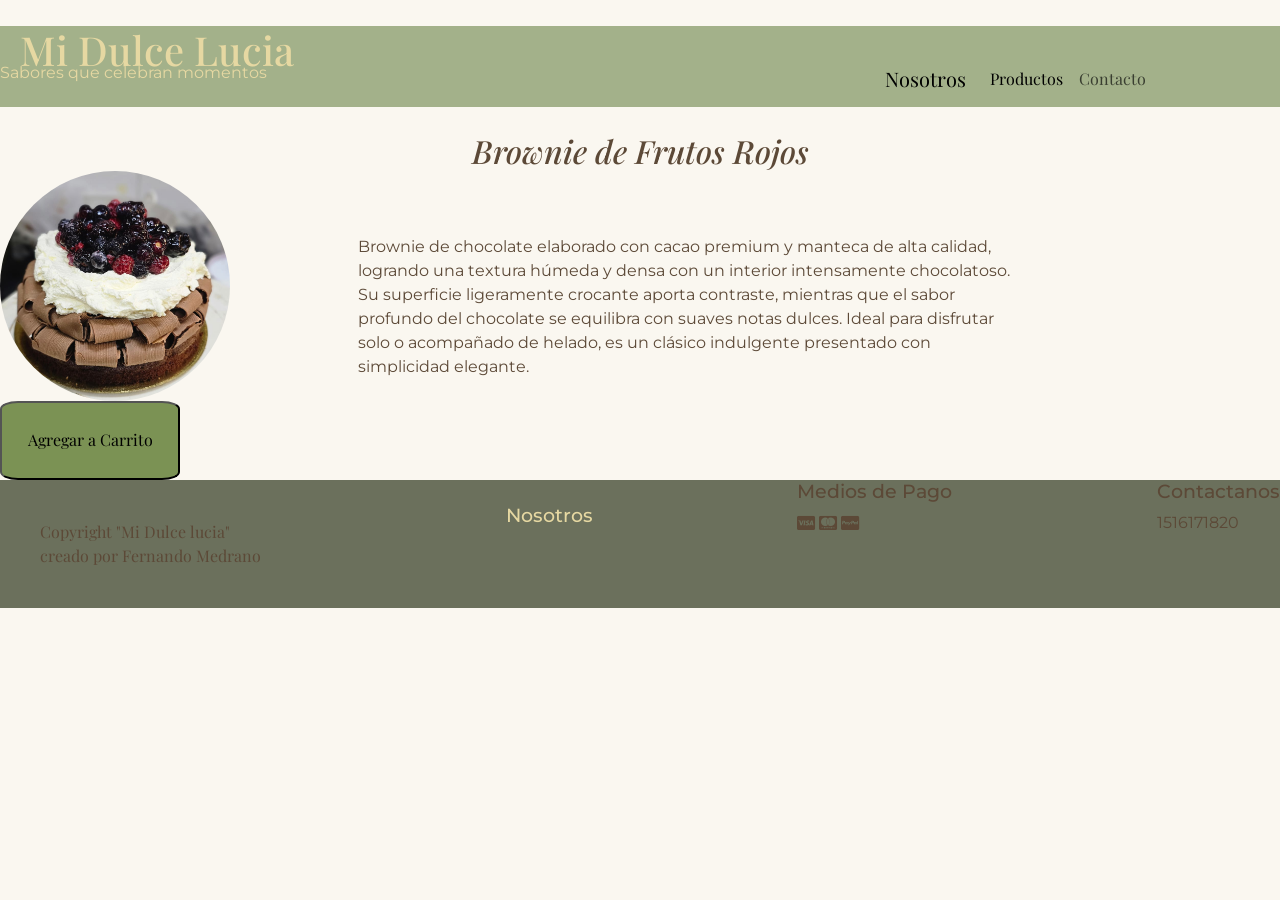
==== pages/brownie _frutos _rojos.html @ 554dda73 "proyecto v1 mi dulce lucia" ====
<!DOCTYPE html>
<html lang="en">

<head>
    <meta charset="UTF-8">
    <meta name="viewport" content="width=device-width, initial-scale=1.0">
    <meta name="description"
        content=" Mi Dulce Lucía: pastelería artesanal, tortas premium y postres personalizados. Envíos a todo Buenos Aires.">
    <meta name="robots" content="index, follow">

    <!--- bootstrasp-->
    <link href="https://cdn.jsdelivr.net/npm/bootstrap@5.3.8/dist/css/bootstrap.min.css" rel="stylesheet"
        integrity="sha384-sRIl4kxILFvY47J16cr9ZwB07vP4J8+LH7qKQnuqkuIAvNWLzeN8tE5YBujZqJLB" crossorigin="anonymous">
    <!---->

    <link rel="stylesheet" href="../estilo/estilo.css">

    <link rel="preconnect" href="https://fonts.googleapis.com">
    <link rel="preconnect" href="https://fonts.gstatic.com" crossorigin>
    <link href="https://fonts.googleapis.com/css2?family=Playfair+Display:ital,wght@0,400..900;1,400..900&display=swap"
        rel="stylesheet">
    <link rel="preconnect" href="https://fonts.googleapis.com">
    <link rel="preconnect" href="https://fonts.gstatic.com" crossorigin>
    <link
        href="https://fonts.googleapis.com/css2?family=Montserrat:ital,wght@0,100..900;1,100..900&family=Playfair+Display:ital,wght@0,400..900;1,400..900&display=swap"
        rel="stylesheet">




    <link rel="stylesheet" href="https://cdnjs.cloudflare.com/ajax/libs/font-awesome/6.5.0/css/all.min.css">
    <!---etiqueta para icono, con ia aprendi como usarla-->

    <title>Mi Dulce Lucia</title>
</head>

<body class="pages_tortas">
    <header>
        <div class="logo" id="headerGrid">
            <h1><a href="../index.html">Mi Dulce Lucia </h1></a>
            <p class="eslogan">Sabores que celebran momentos </p>
        </div>
        <div id="btnGrid">
            <nav class="navbar navbar-expand-lg ">
                <div class="container-fluid">
                    <a class="navbar-brand" href="./pages/NuestraHistoria.html">Nosotros</a>
                    <button class="navbar-toggler" type="button" data-bs-toggle="collapse" data-bs-target="#navbarNav"
                        aria-controls="navbarNav" aria-expanded="false" aria-label="Toggle navigation">
                        <span class="navbar-toggler-icon"></span>
                    </button>
                    <div class="collapse navbar-collapse" id="navbarNav">
                        <ul class="navbar-nav">
                            <li class="nav-item">
                                <a class="nav-link active" aria-current="page"
                                    href="./pages/productos.html">Productos</a>
                            </li>
                            <li class="nav-item">
                                <a class="nav-link" href="./pages/contactos.html">Contacto</a>
                            </li>

                        </ul>
                    </div>
                </div>
            </nav>
        </div>
    </header>

    <main>
        <h2> Brownie de Frutos Rojos</h2>
        <div class="img_torta">
            <div>
                <img src="../img/brownie_frutosrojos.jpeg" alt="brownie frutos rojos"></a>
            </div>
            <div class="descripcion_torta">
                <p>Brownie de chocolate elaborado con cacao premium y manteca de alta calidad, logrando una textura
                    húmeda y densa con un interior intensamente chocolatoso. Su superficie ligeramente crocante aporta
                    contraste, mientras que el sabor profundo del chocolate se equilibra con suaves notas dulces. Ideal
                    para disfrutar solo o acompañado de helado, es un clásico indulgente presentado con simplicidad
                    elegante.</p>
            </div>

        </div>
        <button class="boton_torta">Agregar a Carrito</button>
    </main>
    <footer>
        <section class="sectores">
            <div>Copyright "Mi Dulce lucia"</div>
            <div>creado por Fernando Medrano</div>
        </section>


        <div> <a href="./pages/sobre_nosotros.html">
                <h3>Nosotros</h3>
            </a>

        </div>
        <div>
            <h3>Medios de Pago</h3><!---aca podria linkiarlo a un especie de mercado pago o similar-->
            <i class="fa-brands fa-cc-visa"></i>
            <i class="fa-brands fa-cc-mastercard"></i>
            <i class="fa-brands fa-cc-paypal"></i>
            <i
                class="fa-brands fa-cash-app"></i><!---podria poner mas, pero considero q a fines practicos se entiende el uso de las herramientas-->
        </div>
        <div>
            <h3>Contactanos</h3>
            <p>1516171820</p>
        </div>


    </footer>
    <!--bootstrap scrip-->
    <script src="https://cdn.jsdelivr.net/npm/bootstrap@5.3.8/dist/js/bootstrap.bundle.min.js"
        integrity="sha384-FKyoEForCGlyvwx9Hj09JcYn3nv7wiPVlz7YYwJrWVcXK/BmnVDxM+D2scQbITxI"
        crossorigin="anonymous"></script>

</body>

</html>
---- estilo/estilo.css ----
*{
    margin: 0;
    padding: 0;
}
/*---css index  ------*/
body{
    background-color: #FAF7F0;
    color: #2E2E2E  
}
/*-------Google fuentes----(cuando puse bootrap se me rompio el stilo de las letras x eso separe y puse medidas a cada uno---*/
body, h1, h2{
    color: #5C4937;
    font-family: "Playfair Display", serif;
    margin: 0;
    font-size: 1rem;
    }
h1{
    font-size: 2.5rem;
}

h2{
    font-size: 2rem;
}

h3{
    font-size: 1.2rem;
}


h3, p, label, input, textarea{
    font-family: "Montserrat", sans-serif;
    }
/*----sectores p espacio entre ellos Card "mas pediddos"*------*/
.sectores{
    padding: 40px;
}
.logo{
    display: flex;
    flex-direction: column; /*etiqueta aprendida con ia/youtube*/
    
}
.eslogan{
    margin-top: -3%;
    color:  #E6D8A2;
}
/*-------*/
header{
    background-color: #A3B18A ; /* #a3b18a #97aa77*/
    display: grid;
    grid-template-columns: repeat(3, 1fr);
    grid-template-areas: 
    "logo . botonera";
}
#headerGrid{
    grid-area: logo;
}
#btnGrid{
    grid-area: botonera;
    padding-top: 25px;
    display: flex;
    align-items: center;
}
a{
    text-decoration: none;
    color: #E6D8A2;
    text-decoration: none;
    padding-left: 20px;
    text-align: center;

}

/* version anterior de botones
    width: 100%;
    display: flex;/*etiqueta aprendida con ia/youtube
    align-items: center;
    justify-content: space-between;
    flex-wrap: wrap;/*etiqueta aprendida con ia/youtube
    margin-bottom: -2%;/*etiqueta aprendida con ia/youtube
*/
button{
    background-color: #7b9254 ;
}

header div nav{
    display: flex;
}




h2{
    font-style: italic;
    text-align: center;
}
.lomaspedidos{
    display: flex;
    justify-content: flex-start;
    padding-left: 15%;
}
#tortas{
    display: flex;
    flex-wrap: nowrap; 
    gap:20px; 
    justify-content: center;   
}

@media (max-width: 576px) {
    #tortas {
        flex-direction: column;
        align-items: center;
    }

    .tortas-card {
        width: 90%;
    }
}
    @media (max-width: 768px) {
    #tortas {
        flex-wrap: wrap;
    }

    .tortas-card {
        width: 45%;
    }
}


.tortas-card{
    background-color: #EEE8D5;
    text-align: center;
    padding: 10px;
    width: fit-content;
    border-radius: 30px;
}

.tortas-card img{
    width: 200px;
    height:auto;
    border-radius: 30px;
    justify-content: baseline;
}

.tazasImg{
    border-radius: 100%;
    display: flex;
    align-items: center;
    justify-content: space-between;
}

/*---------card con Grid -------*/ 

.container_grid{
    display: grid;
    grid-template-columns: repeat(4, 1fr);
    gap: 10px;
    grid-row: auto;
    background: #EEE8D5;
    position: relative;
    grid-template-areas: 
    "box1 box2 box3 box4"
    "box5 box6 box7 box8"
    "box9 box10 box11 box12"
    ;
    
}
@media (min-max:768){
    .container_grid{
        
    }
}
.container_grid div{
    background-color: #eedac8;

}


.imgbox {   
    width: 100%;
    height: auto;
    border-radius: 30px;
    /* para el hover aprendido con ia*/
    transition: transform 0.3s ease;
    position: relative;
}

.imgbox img{
    width: 100%;
    height: auto;
    min-height: 160px;
    max-height: 220px;
    object-fit: cover;  /*ayuda con ia*/
    border-radius: 30PX;
}

.textprod {
    opacity: 0;  /* vinculado con el :hover*/
    border-radius: 15px;
    position: absolute; /* esta idea la aprendi con ia para el :hover */
    inset: 0; /* junto de la idea de Hover*/
    padding: 10px;
    font-size: 0.9rem;
    line-height: 1.2;
    overflow: hidden; /* aprendido con ia*/
}

.imgbox:hover .textprod{
    opacity: 1;
    transform: scale(1.4);
    z-index: 10;
}




#box1{grid-area: box1;}
#box2{grid-area: box2;}
#box3{grid-area: box3;}
#box4{grid-area: box4;}
#box5{grid-area: box5;}
#box6{grid-area: box6;}
#box7{grid-area: box7;}
#box8{grid-area: box8;}
#box9{grid-area: box9;}
#box10{grid-area: box10;}
#box11{grid-area: box11}
#box12{grid-area: box12;}



/* nosotros*/

.container_grid_nosotros{
    display: grid;
    grid-template-columns: 0.1fr 0.9fr;
    grid-template-areas:
        "colum_img Colum_text";
    gap: 20px;
}
#grid1{grid-area:colum_img;}
#grid2{grid-area: Colum_text;}


@media (max-width: 768px) {
    .container_grid_nosotros{
        grid-template-columns: 1fr;
        grid-template-areas:
            "colum_img"
            "Colum_text";
    }
}  /* no logro comprender la IDEA de las mediaqueris, como implementarla me confunde, tuve mucha ayuda de ia con esto.*/

-----------------------

.tazasImg{
    width: 230px;
    height: 230px;
    border-radius: 80%;
    object-fit: cover; 
}



.pedidos form{
    display: flex;
    width: 300px;
    height: auto;
    flex-direction: column;
    justify-content: center;
    
}
input, textarea{
    border-radius: 200px;
    border: solid #EEE8D5;
}
#comentarios{
    margin-bottom: 20px;
}
button{
    border-radius: 10%;
    padding: 2%;
}

.Nosotros{
    display: flex;
    align-items: center;
    justify-content: center;
    padding-left: 20%;
    padding-right: 20%;
}

footer{
    background-color: #6B705C;
    width: 100%;
    height: 100%;
    display: flex;
    flex-wrap: wrap;
    justify-content: space-between;
}

/*Paginas css  -------/*/
.pages_tortas, h2{
    margin-top: 2%;
}
.img_torta{
    display:flex;
    justify-content: center;
}
.img_torta img{
    width: 230px;
    height: 230px;
    border-radius: 80%;
    object-fit: cover; 
}
.descripcion_torta{
    font-family: "Playfair Display", serif;
    display: flex;
    justify-content: center;
    padding-top: 5%;
    padding-left: 10%;
    padding-right: 20%;
}

.buton_torta{
    padding-bottom: 5%;
}
.historia{
    width: 230px;
    height: 230px;
    border-radius: 80%;
    object-fit: cover; 
    display: flex;
}
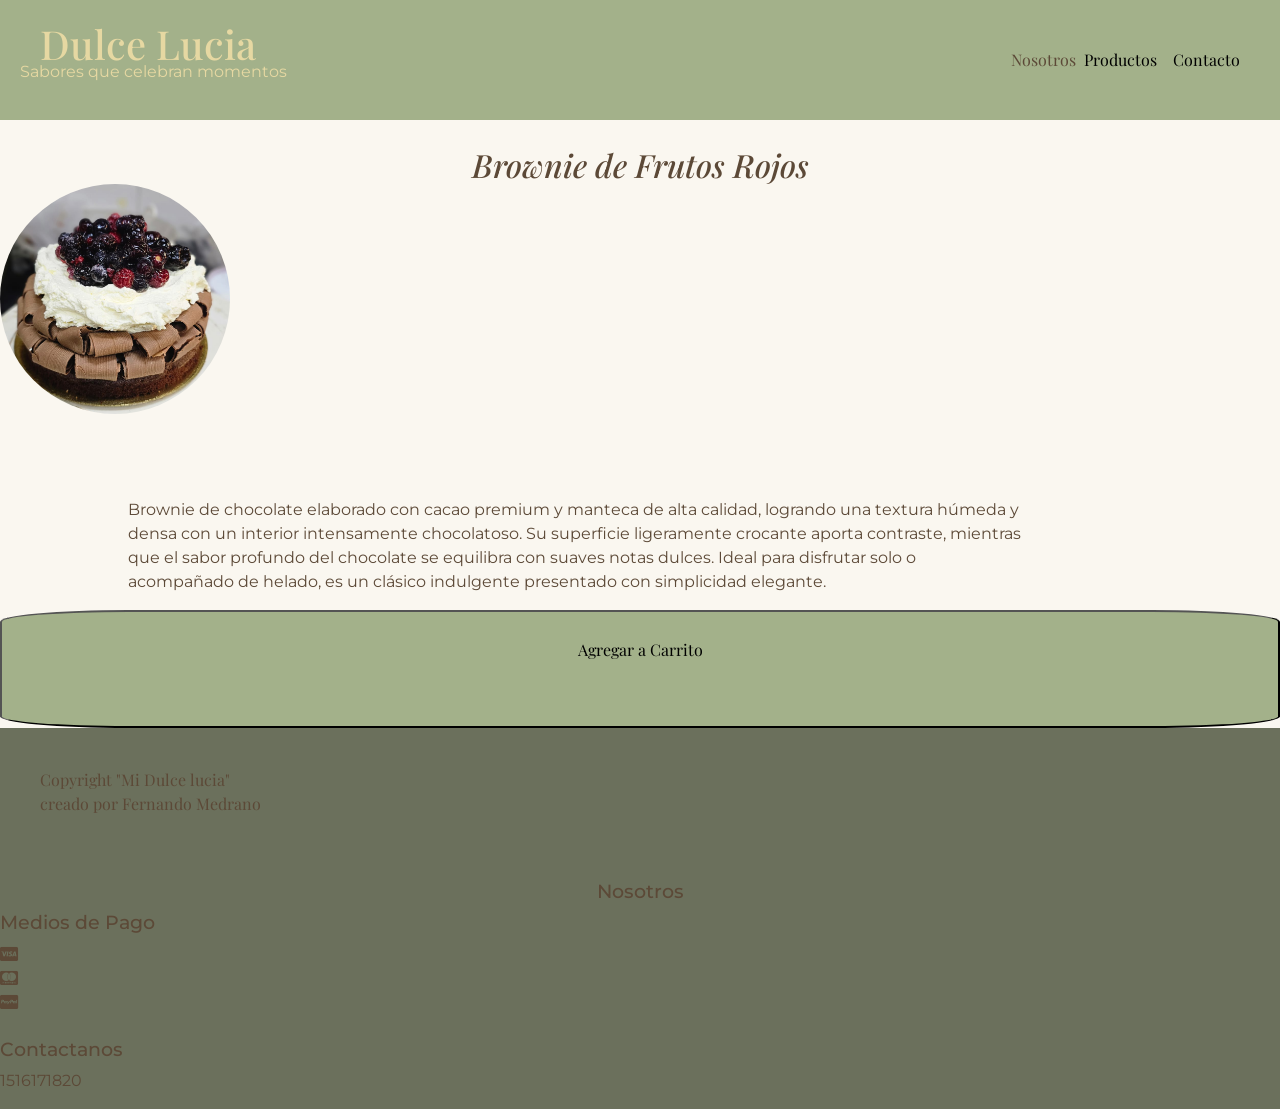
==== commit dc52e9c5: "reentrega mi dulce lucia" ====
--- a/pages/brownie _frutos _rojos.html
+++ b/pages/brownie _frutos _rojos.html
@@ -7,6 +7,8 @@
     <meta name="description"
         content=" Mi Dulce Lucía: pastelería artesanal, tortas premium y postres personalizados. Envíos a todo Buenos Aires.">
     <meta name="robots" content="index, follow">
+    <meta name="description" content="Servicio de pasteleria y catering">
+    <meta name="author" name="Fernando Medrano">
 
     <!--- bootstrasp-->
     <link href="https://cdn.jsdelivr.net/npm/bootstrap@5.3.8/dist/css/bootstrap.min.css" rel="stylesheet"
@@ -31,19 +33,19 @@
     <link rel="stylesheet" href="https://cdnjs.cloudflare.com/ajax/libs/font-awesome/6.5.0/css/all.min.css">
     <!---etiqueta para icono, con ia aprendi como usarla-->
 
-    <title>Mi Dulce Lucia</title>
+    <title>Mi Dulce Lucia | Brownie Frutos Rojos</title>
 </head>
 
 <body class="pages_tortas">
     <header>
-        <div class="logo" id="headerGrid">
-            <h1><a href="../index.html">Mi Dulce Lucia </h1></a>
+        <div class="logo headerGrid">
+            <h1><a href="../index.html">Dulce Lucia </a> </h1>
             <p class="eslogan">Sabores que celebran momentos </p>
         </div>
-        <div id="btnGrid">
+        <div class="btnGrid">
             <nav class="navbar navbar-expand-lg ">
                 <div class="container-fluid">
-                    <a class="navbar-brand" href="./pages/NuestraHistoria.html">Nosotros</a>
+                    <a class="nav-link active" aria-current="page" href=>Nosotros</a>
                     <button class="navbar-toggler" type="button" data-bs-toggle="collapse" data-bs-target="#navbarNav"
                         aria-controls="navbarNav" aria-expanded="false" aria-label="Toggle navigation">
                         <span class="navbar-toggler-icon"></span>
@@ -51,11 +53,11 @@
                     <div class="collapse navbar-collapse" id="navbarNav">
                         <ul class="navbar-nav">
                             <li class="nav-item">
-                                <a class="nav-link active" aria-current="page"
-                                    href="./pages/productos.html">Productos</a>
+                                <a class="nav-link active" aria-current="page" href="productos.html">Productos</a>
+                                
                             </li>
                             <li class="nav-item">
-                                <a class="nav-link" href="./pages/contactos.html">Contacto</a>
+                                <a class="nav-link active" aria-current="page" href=>Contacto</a><!--no lo linkie XQ YA TENIA 5 HTML INDIVIDIALES DE CADA TORTA-->
                             </li>
 
                         </ul>
@@ -65,11 +67,14 @@
         </div>
     </header>
 
+
+
+
     <main>
         <h2> Brownie de Frutos Rojos</h2>
         <div class="img_torta">
             <div>
-                <img src="../img/brownie_frutosrojos.jpeg" alt="brownie frutos rojos"></a>
+                <img src="../img/brownie_frutosrojos.jpeg" alt="brownie frutos rojos" class="img_page"></a>
             </div>
             <div class="descripcion_torta">
                 <p>Brownie de chocolate elaborado con cacao premium y manteca de alta calidad, logrando una textura
@@ -82,6 +87,8 @@
         </div>
         <button class="boton_torta">Agregar a Carrito</button>
     </main>
+
+
     <footer>
         <section class="sectores">
             <div>Copyright "Mi Dulce lucia"</div>
@@ -89,8 +96,8 @@
         </section>
 
 
-        <div> <a href="./pages/sobre_nosotros.html">
-                <h3>Nosotros</h3>
+        <div> <a >
+                <h3>Nosotros</h3><!--no hice el link xq ya tenia 5html-->
             </a>
 
         </div>
--- a/estilo/estilo.css
+++ b/estilo/estilo.css
@@ -1,337 +1,495 @@
-
-*{
-    margin: 0;
-    padding: 0;
-}
-/*---css index  ------*/
-body{
-    background-color: #FAF7F0;
-    color: #2E2E2E  
-}
+/*todas las modificaciones que estan compartidas en cada html*/
+* {
+  margin: 0;
+  padding: 0;
+  width: 100%;
+}
+
+body {
+  background-color: #FAF7F0;
+  width: 100%;
+}
+
 /*-------Google fuentes----(cuando puse bootrap se me rompio el stilo de las letras x eso separe y puse medidas a cada uno---*/
-body, h1, h2{
-    color: #5C4937;
-    font-family: "Playfair Display", serif;
-    margin: 0;
-    font-size: 1rem;
-    }
-h1{
-    font-size: 2.5rem;
-}
-
-h2{
-    font-size: 2rem;
-}
-
-h3{
-    font-size: 1.2rem;
-}
-
-
-h3, p, label, input, textarea{
-    font-family: "Montserrat", sans-serif;
-    }
+body, h1, h2, h4 {
+  color: #5C4937;
+  font-family: "Playfair Display", serif;
+  margin: 0;
+  font-size: 1rem;
+}
+
+h1 {
+  font-size: 2.5rem;
+}
+
+h2 {
+  font-size: 2rem;
+  font-style: italic;
+  text-align: center;
+}
+
+h3 {
+  font-size: 1.2rem;
+}
+
+h4 {
+  font-size: 1rem;
+}
+
+h3, p, label, input, textarea {
+  font-family: "Montserrat", sans-serif;
+}
+
+.eslogan {
+  margin-top: -3%;
+  color: #E6D8A2;
+}
+
 /*----sectores p espacio entre ellos Card "mas pediddos"*------*/
-.sectores{
-    padding: 40px;
-}
-.logo{
-    display: flex;
-    flex-direction: column; /*etiqueta aprendida con ia/youtube*/
-    
-}
-.eslogan{
-    margin-top: -3%;
-    color:  #E6D8A2;
-}
-/*-------*/
-header{
-    background-color: #A3B18A ; /* #a3b18a #97aa77*/
+.sectores {
+  padding: 40px;
+}
+
+.logo {
+  display: flex;
+  justify-content: flex-start;
+  align-items: stretch;
+  flex-direction: column;
+}
+
+a {
+  text-decoration: none;
+  color: #E6D8A2;
+  padding-left: 20px;
+  text-align: center;
+}
+
+header {
+  background-color: #A3B18A;
+  display: flex;
+  flex-direction: column;
+  align-items: center;
+  gap: 10px;
+  padding: 10px;
+}
+
+.headerGrid {
+  grid-area: logo;
+}
+
+header div nav {
+  display: flex;
+}
+
+@media (min-width: 768px) {
+  header {
     display: grid;
-    grid-template-columns: repeat(3, 1fr);
-    grid-template-areas: 
-    "logo . botonera";
-}
-#headerGrid{
+    grid-template-columns: auto 1fr auto;
+    grid-template-areas: "logo .  botonera";
+    align-items: center;
+    padding: 20px;
+  }
+  .container_grid {
+    grid-template-columns: repeat(2, 1fr);
+    grid-template-areas: "box1 box2" "box3 box4" "box5 box6" "box7 box8" "box9 box10" "box11 box12" "box13 box14" "box15 box16";
+  }
+  .headerGrid {
     grid-area: logo;
-}
-#btnGrid{
+  }
+  .btnGrid {
     grid-area: botonera;
-    padding-top: 25px;
-    display: flex;
-    align-items: center;
-}
-a{
-    text-decoration: none;
-    color: #E6D8A2;
-    text-decoration: none;
-    padding-left: 20px;
-    text-align: center;
-
-}
-
-/* version anterior de botones
-    width: 100%;
-    display: flex;/*etiqueta aprendida con ia/youtube
-    align-items: center;
-    justify-content: space-between;
-    flex-wrap: wrap;/*etiqueta aprendida con ia/youtube
-    margin-bottom: -2%;/*etiqueta aprendida con ia/youtube
-*/
-button{
-    background-color: #7b9254 ;
-}
-
-header div nav{
-    display: flex;
-}
-
-
-
-
-h2{
-    font-style: italic;
-    text-align: center;
-}
-.lomaspedidos{
-    display: flex;
-    justify-content: flex-start;
-    padding-left: 15%;
-}
-#tortas{
-    display: flex;
-    flex-wrap: nowrap; 
-    gap:20px; 
-    justify-content: center;   
-}
-
-@media (max-width: 576px) {
-    #tortas {
-        flex-direction: column;
-        align-items: center;
-    }
-
-    .tortas-card {
-        width: 90%;
-    }
-}
-    @media (max-width: 768px) {
-    #tortas {
-        flex-wrap: wrap;
-    }
-
-    .tortas-card {
-        width: 45%;
-    }
-}
-
-
-.tortas-card{
-    background-color: #EEE8D5;
-    text-align: center;
-    padding: 10px;
-    width: fit-content;
-    border-radius: 30px;
-}
-
-.tortas-card img{
-    width: 200px;
-    height:auto;
-    border-radius: 30px;
-    justify-content: baseline;
-}
-
-.tazasImg{
-    border-radius: 100%;
-    display: flex;
-    align-items: center;
-    justify-content: space-between;
-}
-
-/*---------card con Grid -------*/ 
-
-.container_grid{
-    display: grid;
+  }
+}
+@media (min-width: 1024px) {
+  .container_grid {
     grid-template-columns: repeat(4, 1fr);
-    gap: 10px;
-    grid-row: auto;
-    background: #EEE8D5;
-    position: relative;
-    grid-template-areas: 
-    "box1 box2 box3 box4"
-    "box5 box6 box7 box8"
-    "box9 box10 box11 box12"
-    ;
-    
-}
-@media (min-max:768){
-    .container_grid{
-        
-    }
-}
-.container_grid div{
-    background-color: #eedac8;
-
-}
-
-
-.imgbox {   
-    width: 100%;
-    height: auto;
-    border-radius: 30px;
-    /* para el hover aprendido con ia*/
-    transition: transform 0.3s ease;
-    position: relative;
-}
-
-.imgbox img{
-    width: 100%;
-    height: auto;
-    min-height: 160px;
-    max-height: 220px;
-    object-fit: cover;  /*ayuda con ia*/
-    border-radius: 30PX;
-}
-
-.textprod {
-    opacity: 0;  /* vinculado con el :hover*/
-    border-radius: 15px;
-    position: absolute; /* esta idea la aprendi con ia para el :hover */
-    inset: 0; /* junto de la idea de Hover*/
-    padding: 10px;
-    font-size: 0.9rem;
-    line-height: 1.2;
-    overflow: hidden; /* aprendido con ia*/
-}
-
-.imgbox:hover .textprod{
-    opacity: 1;
-    transform: scale(1.4);
-    z-index: 10;
-}
-
-
-
-
-#box1{grid-area: box1;}
-#box2{grid-area: box2;}
-#box3{grid-area: box3;}
-#box4{grid-area: box4;}
-#box5{grid-area: box5;}
-#box6{grid-area: box6;}
-#box7{grid-area: box7;}
-#box8{grid-area: box8;}
-#box9{grid-area: box9;}
-#box10{grid-area: box10;}
-#box11{grid-area: box11}
-#box12{grid-area: box12;}
-
-
-
-/* nosotros*/
-
-.container_grid_nosotros{
-    display: grid;
-    grid-template-columns: 0.1fr 0.9fr;
-    grid-template-areas:
-        "colum_img Colum_text";
-    gap: 20px;
-}
-#grid1{grid-area:colum_img;}
-#grid2{grid-area: Colum_text;}
-
-
-@media (max-width: 768px) {
-    .container_grid_nosotros{
-        grid-template-columns: 1fr;
-        grid-template-areas:
-            "colum_img"
-            "Colum_text";
-    }
-}  /* no logro comprender la IDEA de las mediaqueris, como implementarla me confunde, tuve mucha ayuda de ia con esto.*/
-
------------------------
-
-.tazasImg{
-    width: 230px;
-    height: 230px;
-    border-radius: 80%;
-    object-fit: cover; 
-}
-
-
-
-.pedidos form{
-    display: flex;
-    width: 300px;
-    height: auto;
-    flex-direction: column;
-    justify-content: center;
-    
-}
-input, textarea{
-    border-radius: 200px;
-    border: solid #EEE8D5;
-}
-#comentarios{
-    margin-bottom: 20px;
-}
-button{
-    border-radius: 10%;
-    padding: 2%;
-}
-
-.Nosotros{
-    display: flex;
-    align-items: center;
-    justify-content: center;
+    grid-template-areas: "box1 box2 box3 box4" "box5 box6 box7 box8" "box9 box10 box11 box12" "box13 box14 box15 box16";
+  }
+  .tortas {
+    flex-wrap: wrap;
+  }
+  .Nosotros {
     padding-left: 20%;
     padding-right: 20%;
-}
-
-footer{
-    background-color: #6B705C;
-    width: 100%;
-    height: 100%;
-    display: flex;
-    flex-wrap: wrap;
-    justify-content: space-between;
+  }
+}
+button {
+  background-color: #A3B18A;
+}
+
+h1 {
+  font-size: clamp(1.8rem, 5vw, 2.5rem);
+}
+
+h2 {
+  font-size: clamp(1.5rem, 4vw, 2rem);
+}
+
+.lomaspedidos {
+  display: flex;
+  justify-content: center;
+  align-items: stretch;
+  flex-direction: row;
+}
+
+.tortas {
+  display: flex;
+  justify-content: center;
+  align-items: stretch;
+  flex-direction: row;
+  flex-wrap: wrap;
+  gap: 20px;
+}
+
+/*pag nosotros*/
+.container_grid_nosotros {
+  display: grid;
+  grid-template-columns: 0.1fr 0.9fr;
+  grid-template-areas: "colum_img Colum_text";
+  gap: 20px;
+}
+
+.grid1 {
+  grid-area: colum_img;
+}
+
+.grid2 {
+  grid-area: Colum_text;
+}
+
+.Nosotros {
+  display: flex;
+  justify-content: center;
+  align-items: center;
+  flex-direction: row;
+  padding: 5%;
 }
 
 /*Paginas css  -------/*/
-.pages_tortas, h2{
-    margin-top: 2%;
-}
-.img_torta{
-    display:flex;
-    justify-content: center;
-}
-.img_torta img{
-    width: 230px;
-    height: 230px;
-    border-radius: 80%;
-    object-fit: cover; 
-}
-.descripcion_torta{
-    font-family: "Playfair Display", serif;
-    display: flex;
-    justify-content: center;
-    padding-top: 5%;
-    padding-left: 10%;
-    padding-right: 20%;
-}
-
-.buton_torta{
-    padding-bottom: 5%;
-}
-.historia{
-    width: 230px;
-    height: 230px;
-    border-radius: 80%;
-    object-fit: cover; 
-    display: flex;
-}
-
-
-
-
+.pages_tortas h2 {
+  margin-top: 2%;
+}
+
+.img_torta {
+  display: flex;
+  flex-direction: column;
+  align-items: center;
+  gap: 20px;
+}
+
+.img_torta img {
+  width: 230px;
+  height: 230px;
+  border-radius: 80%;
+  object-fit: cover;
+}
+
+.descripcion_torta {
+  font-family: "Playfair Display", serif;
+  display: flex;
+  justify-content: center;
+  padding-top: 5%;
+  padding-left: 10%;
+  padding-right: 20%;
+}
+
+.boton_torta {
+  padding-bottom: 5%;
+}
+
+.historia {
+  width: 230px;
+  height: 230px;
+  border-radius: 80%;
+  object-fit: cover;
+  display: flex;
+}
+
+/*pag chesscake-----------------*/
+.container_grid div {
+  background-color: #A3B18A;
+}
+
+.imgbox {
+  width: 100%;
+  height: 260px;
+  border-radius: 30px;
+  transition: transform 0.3s ease;
+  position: relative;
+}
+
+.imgbox img {
+  width: 100%;
+  height: auto;
+  min-height: 160px;
+  max-height: 220px;
+  object-fit: cover;
+  border-radius: 30px;
+}
+
+.textprod {
+  opacity: 0;
+  border-radius: 30px;
+  position: relative;
+  inset: 0;
+  padding: 10px;
+  font-size: 0.9rem;
+  line-height: 1.2;
+  overflow: hidden;
+}
+
+.imgbox:hover .textprod {
+  opacity: 1;
+  transform: scale(1.4);
+  z-index: 10;
+}
+
+/***/
+/* From Uiverse.io by gharsh11032000 */
+.card_op {
+  position: relative;
+  width: 100%;
+  max-width: 350px;
+  height: 300px;
+  background-color: #f2f2f2;
+  border-radius: 30px;
+  display: flex;
+  flex-direction: column;
+  overflow: hidden;
+  perspective: 1000px;
+  box-shadow: 0 0 0 5px #eedac8;
+  transition: all 0.6s cubic-bezier(0.175, 0.885, 0.32, 1.275);
+}
+
+.card_op img {
+  width: 100%;
+  height: auto;
+  min-height: 160px;
+  max-height: 220px;
+  object-fit: cover;
+  border-radius: 30px;
+}
+
+.card_op:hover {
+  transform: scale(1.05);
+  box-shadow: 0 8px 16px rgba(255, 255, 255, 0.2);
+}
+
+.card__content {
+  position: absolute;
+  top: 0;
+  left: 0;
+  width: 100%;
+  height: 100%;
+  padding: 20px;
+  border-radius: 30px;
+  background-color: #eedac8;
+  transform: rotateX(-90deg);
+  transform-origin: bottom;
+  transition: all 0.6s cubic-bezier(0.175, 0.885, 0.32, 1.275);
+}
+
+.card_op:hover .card__content {
+  transform: rotateX(0deg);
+}
+
+.card__header {
+  height: 40px;
+  background-color: #eedac8;
+  display: flex;
+  justify-content: center;
+  align-items: center;
+  flex-direction: row;
+}
+
+.card__title {
+  margin: 0;
+  font-size: 24px;
+  color: #333;
+  font-weight: 700;
+}
+
+.card_op:hover svg {
+  scale: 0;
+}
+
+.detalle {
+  margin: 10px 0 0;
+  font-size: 14px;
+  color: #777;
+  line-height: 1.4;
+}
+
+/*---------card otros prod con Grid -------*/
+.card__content p {
+  color: #5C4937;
+}
+
+.container_grid {
+  display: grid;
+  grid-template-columns: repeat(auto-fit, minmax(220px, 1fr));
+  gap: 30px;
+  padding: 15px;
+}
+
+.box1 {
+  grid-area: box1;
+}
+
+.box2 {
+  grid-area: box2;
+}
+
+.box3 {
+  grid-area: box3;
+}
+
+.box4 {
+  grid-area: box4;
+}
+
+.box5 {
+  grid-area: box5;
+}
+
+.box6 {
+  grid-area: box6;
+}
+
+.box7 {
+  grid-area: box7;
+}
+
+.box8 {
+  grid-area: box8;
+}
+
+.box9 {
+  grid-area: box9;
+}
+
+.box10 {
+  grid-area: box10;
+}
+
+.box11 {
+  grid-area: box11;
+}
+
+.box12 {
+  grid-area: box12;
+}
+
+.box13 {
+  grid-area: box13;
+}
+
+.box14 {
+  grid-area: box14;
+}
+
+.box15 {
+  grid-area: box15;
+}
+
+.box16 {
+  grid-area: box16;
+}
+
+.tazasImg {
+  width: 100%;
+  height: 100%;
+  object-fit: cover;
+}
+
+footer {
+  background-color: #6B705C;
+  width: 100%;
+  height: 100%;
+  display: flex;
+  justify-content: space-between;
+  align-items: stretch;
+  flex-direction: row;
+  flex-wrap: wrap;
+}
+
+/*---------card :hover-------------*/
+/* From Uiverse.io by vamsidevendrakumar |  tomado  de  UIVERSE.COM*/
+.card {
+  width: 220px;
+  aspect-ratio: 3/4;
+  perspective: 1000px;
+  background-color: #e0d5af;
+  text-align: center;
+  padding: 12px;
+  border-radius: 30px;
+  overflow: hidden;
+}
+
+.card-inner {
+  width: 90%;
+  height: 90%;
+  position: relative;
+  transform-style: preserve-3d;
+  transition: transform 0.8s ease;
+}
+
+.card:hover .card-inner {
+  transform: rotateY(180deg);
+}
+
+.card-front,
+.card-back {
+  position: absolute;
+  inset: 0;
+  backface-visibility: hidden;
+  border-radius: 16px;
+  overflow: hidden;
+}
+
+.card-back {
+  transform: rotateY(180deg);
+}
+
+/* imagen ORIGINAL */
+.card-front img,
+.card-back img {
+  width: 100%;
+  height: auto;
+  border-radius: 16px;
+}
+
+.card-back {
+  transform: rotateY(180deg);
+}
+
+.card img {
+  width: 100%;
+  height: 100%;
+  object-fit: cover; /* ayuda con ia*/
+  display: block;
+}
+
+.pedidos form {
+  display: flex;
+  width: 300px;
+  height: auto;
+  flex-direction: column;
+  justify-content: center;
+}
+
+input, textarea {
+  border-radius: 200px;
+  border: solid #EEE8D5;
+}
+
+.comentarios {
+  margin-bottom: 20px;
+}
+
+button {
+  border-radius: 10%;
+  padding: 2%;
+}
+
+/*# sourceMappingURL=style.css.map */
